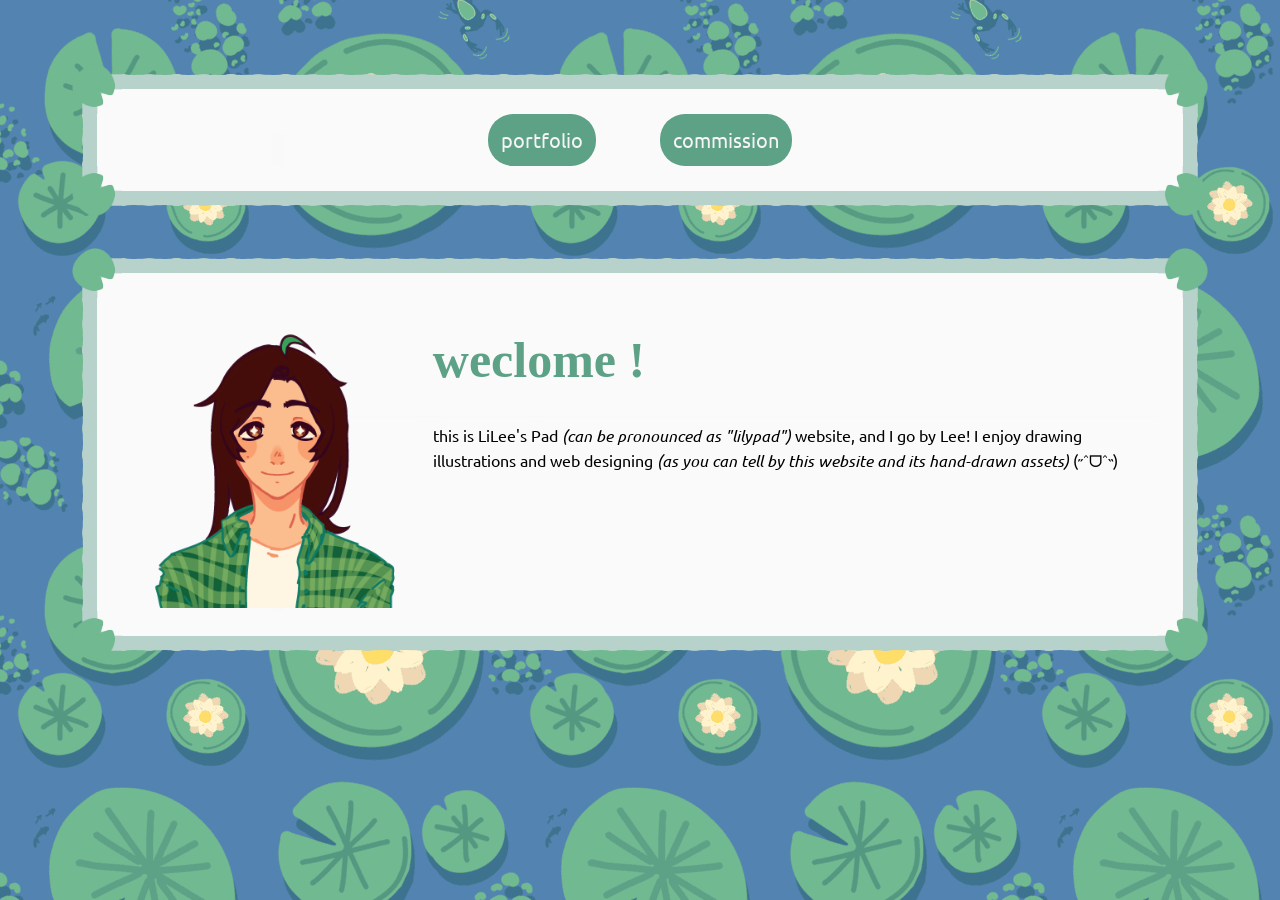
==== index.html @ 4ccf8690 "completed website question mark" ====
<!DOCTYPE html>
<html lang="en">
    <head>
        <meta charset="UTF-8">
        <meta name="viewport" content="width=device-width, initial-scale=1.0">
        <title>Lee's Lair Website</title>
        <link rel="stylesheet" href="styles.css">
        <link rel="preconnect" href="https://fonts.googleapis.com">
        <link rel="preconnect" href="https://fonts.gstatic.com" crossorigin>
        <link href="https://fonts.googleapis.com/css2?family=Ubuntu:ital,wght@0,300;0,400;0,500;0,700;1,300;1,400;1,500;1,700&display=swap" rel="stylesheet">
        <link href="https://fonts.googleapis.com/css2?family=Fredericka+the+Great&family=Ubuntu:ital,wght@0,300;0,400;0,500;0,700;1,300;1,400;1,500;1,700&display=swap" rel="stylesheet">
    </head>
    <body>
        <div class="wiggle" id="buttons">
            <a href="portfolio.html"><button>portfolio</button></a>
            <a href="https://ko-fi.com/leelair/commissions"><button>commission</button></a>        
        </div>

        <div id="about-me">
            <div class="smallcolumn" id="artistfb">
                <img src="assets/my-art/headshot.png">
            </div>
            <div class="largecolumn">
                <h1>weclome !</h1>
                <p>this is LiLee's Pad <i>(can be pronounced as "lilypad") </i>website, and I go by Lee! I enjoy drawing illustrations and web designing <i>(as you can tell by this website and its hand-drawn assets)</i> (˶ˆᗜˆ˵)</p><br>
            </div>
        </div>
    </body>
    <script src="script.js"></script> 
</html>
---- styles.css ----
.ubuntu-regular {
  font-family: "Ubuntu", sans-serif;
  font-weight: 400;
  font-style: normal;
}

.ubuntu-bold {
  font-family: "Ubuntu", sans-serif;
  font-weight: 700;
  font-style: normal;
}

.ubuntu-regular-italic {
  font-family: "Ubuntu", sans-serif;
  font-weight: 400;
  font-style: italic;
}

.ubuntu-bold-italic {
  font-family: "Ubuntu", sans-serif;
  font-weight: 700;
  font-style: italic;
}

.fredericka-the-great-regular {
  font-family: "Fredericka the Great", serif;
  font-weight: 400;
  font-style: normal;
}


body {
  font-family: "Ubuntu", sans-serif;
  background-image: url(assets/my-art/BGWeb25.png);
  background-repeat: repeat;
}

@keyframes wiggle {
    0% { transform: rotate(0deg); }
   80% { transform: rotate(0deg); }
   85% { transform: rotate(5deg); }
   95% { transform: rotate(-5deg); }
  100% { transform: rotate(0deg); }
}

.slideshow-fade {
  animation-name: fade;
  animation-duration: 3.5s;
}

@keyframes fade {
  from {opacity: .4}
  to {opacity: 1}
}

#buttons {
    display: flex;
    align-items: center;
    justify-content: center;
    margin-top: 5vw;
    /* background-color: green; */
}

#buttons.wiggle button:hover {
    background-color: #2e3118;
    color: whitesmoke;
    animation: wiggle 0.5s;
}

* {box-sizing:border-box}

.slideshow-container {
  max-width: 100%;
  position: relative;
  margin: auto;
}

/*media queries for phone*/
@media screen and (max-width: 600px) {
  h1 {
    font-family: serif;
    color: #5da186;
    font-size: 35px;
  }

  p {
    line-height: 1.5;
  }

  #buttons {
    border: 30px solid transparent;
    border-image: url(assets/my-art/borderimg.png) 250 round;
    background-image: url(assets/my-art/divbgimg.png);
    background-repeat: no-repeat;
    background-size: 100% 100%;
    margin-left: 2.5vw;
    margin-right: 2.5vw;
  }

  #buttons button {
      font-family: "Ubuntu", sans-serif;
      border: none;
      border-radius: 15px;
      margin-left: 2.5vw;
      margin-right: 2.5vw;
      padding: 1vw;
      padding-left: 2.5vw;
      padding-right: 2.5vw;
      background-color: #5da186;
      color: whitesmoke;
      font-size: 15px;
  }

  #about-me {
    border: 30px solid transparent;
    border-image: url(assets/my-art/borderimg.png) 250 round;
    background-image: url(assets/my-art/divbgimg.png);
    background-repeat: no-repeat;
    background-size: 100% 100%;
    margin-top: 2.5vw;
    margin-left: 2.5vw;
    margin-right: 2.5vw;
  }

  .smallcolumn {
    width: 100%;
  }

  .smallcolumn img {
    max-width: 100%;
  }

  .largecolumn {
    width: 100%;
    font-family: "Ubuntu", sans-serif;
  }

  #portfolio {
    display: block;
    border: 30px solid transparent;
    border-image: url(assets/my-art/borderimg.png) 250 round;
    background-image: url(assets/my-art/divbgimg.png);
    background-repeat: no-repeat;
    background-size: 100% 100%;
    margin-top: 2.5vw;
    margin-left: 2.5vw;
    margin-right: 2.5vw;
  }

  .projectimg img {
    width: 100%;
  }

  .slideshow-container {
    width: 100%;
  }
}

/* desktop screen */
@media only screen and (min-width: 768px) {
  h1 {
    font-family: serif;
    color: #5da186;
    font-size: 50px;
  }

  p {
    line-height: 1.5;
  }

  #buttons {
    border: 50px solid transparent;
    border-image: url(assets/my-art/borderimg.png) 250 round;
    background-image: url(assets/my-art/divbgimg.png);
    background-repeat: no-repeat;
    background-size: 100% 100%;
    margin-left: 5vw;
    margin-right: 5vw;
  }

  #buttons button {
      font-family: "Ubuntu", sans-serif;
      border: none;
      border-radius: 25px;
      margin-left: 2.5vw;
      margin-right: 2.5vw;
      padding: 1vw;
      background-color: #5da186;
      color: whitesmoke;
      font-size: 20px;
  }

  #about-me {
    border: 50px solid transparent;
    border-image: url(assets/my-art/borderimg.png) 250 round;
    background-image: url(assets/my-art/divbgimg.png);
    background-repeat: no-repeat;
    background-size: 100% 100%;
    margin-top: 2.5vw;
    margin-left: 5vw;
    margin-right: 5vw;
    display: flex;
  }

  .smallcolumn {
    width: 30%;
  }

  .smallcolumn img {
    max-width: 100%;
  }

  .largecolumn {
    width: 70%;
    font-family: "Ubuntu", sans-serif;
  }

  #portfolio {
    display: block;
    border: 50px solid transparent;
    border-image: url(assets/my-art/borderimg.png) 250 round;
    background-image: url(assets/my-art/divbgimg.png);
    background-repeat: no-repeat;
    background-size: 100% 100%;
    margin-top: 2.5vw;
    margin-left: 5vw;
    margin-right: 5vw;
  }

  .projectcolumns {
    display: flex;
  }

  .projectimg img {
    width: 100%;
  }

  .slideshow-container {
    width: 60%;
  }
}
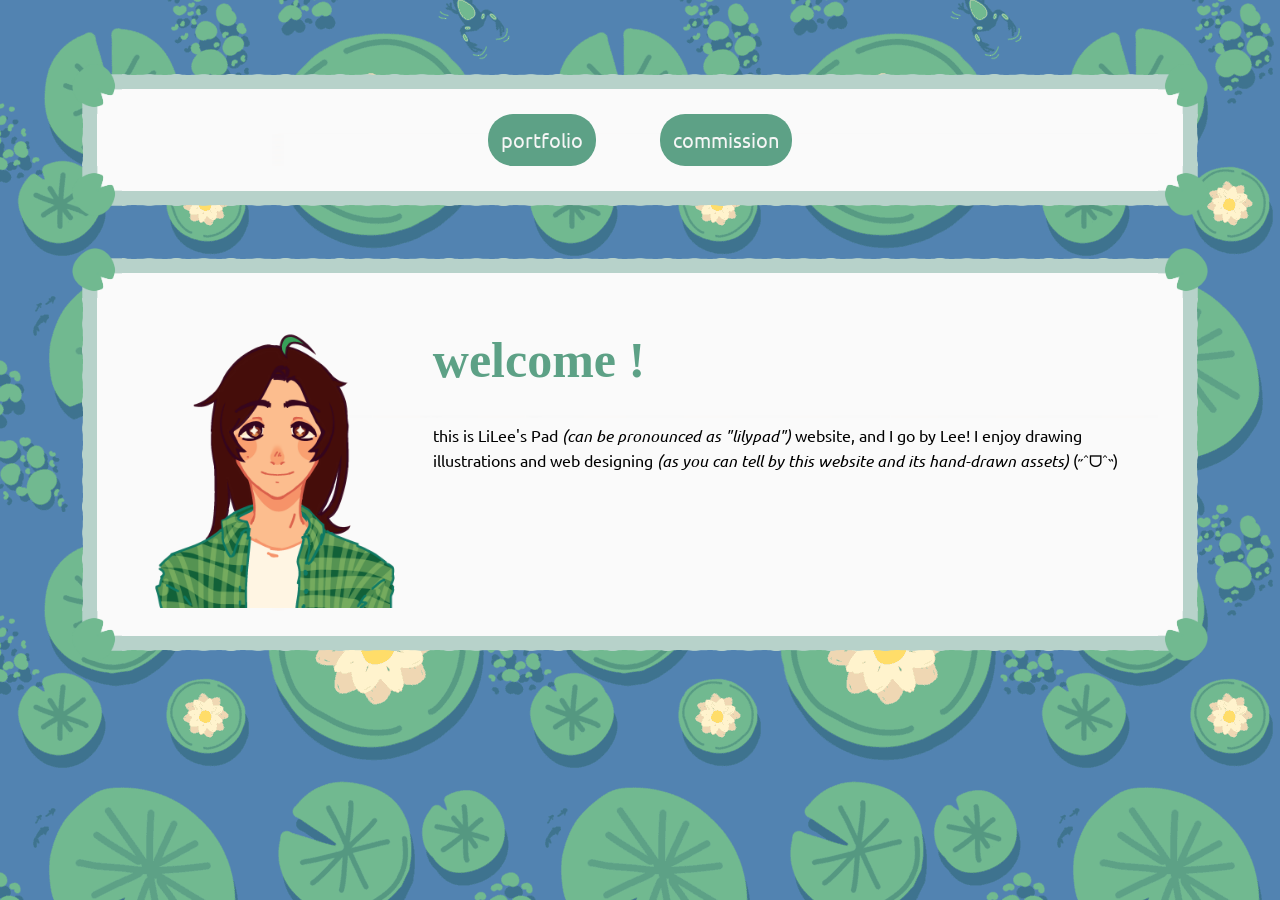
==== commit c340237b: "typo whoops" ====
--- a/index.html
+++ b/index.html
@@ -21,7 +21,7 @@
                 <img src="assets/my-art/headshot.png">
             </div>
             <div class="largecolumn">
-                <h1>weclome !</h1>
+                <h1>welcome !</h1>
                 <p>this is LiLee's Pad <i>(can be pronounced as "lilypad") </i>website, and I go by Lee! I enjoy drawing illustrations and web designing <i>(as you can tell by this website and its hand-drawn assets)</i> (˶ˆᗜˆ˵)</p><br>
             </div>
         </div>
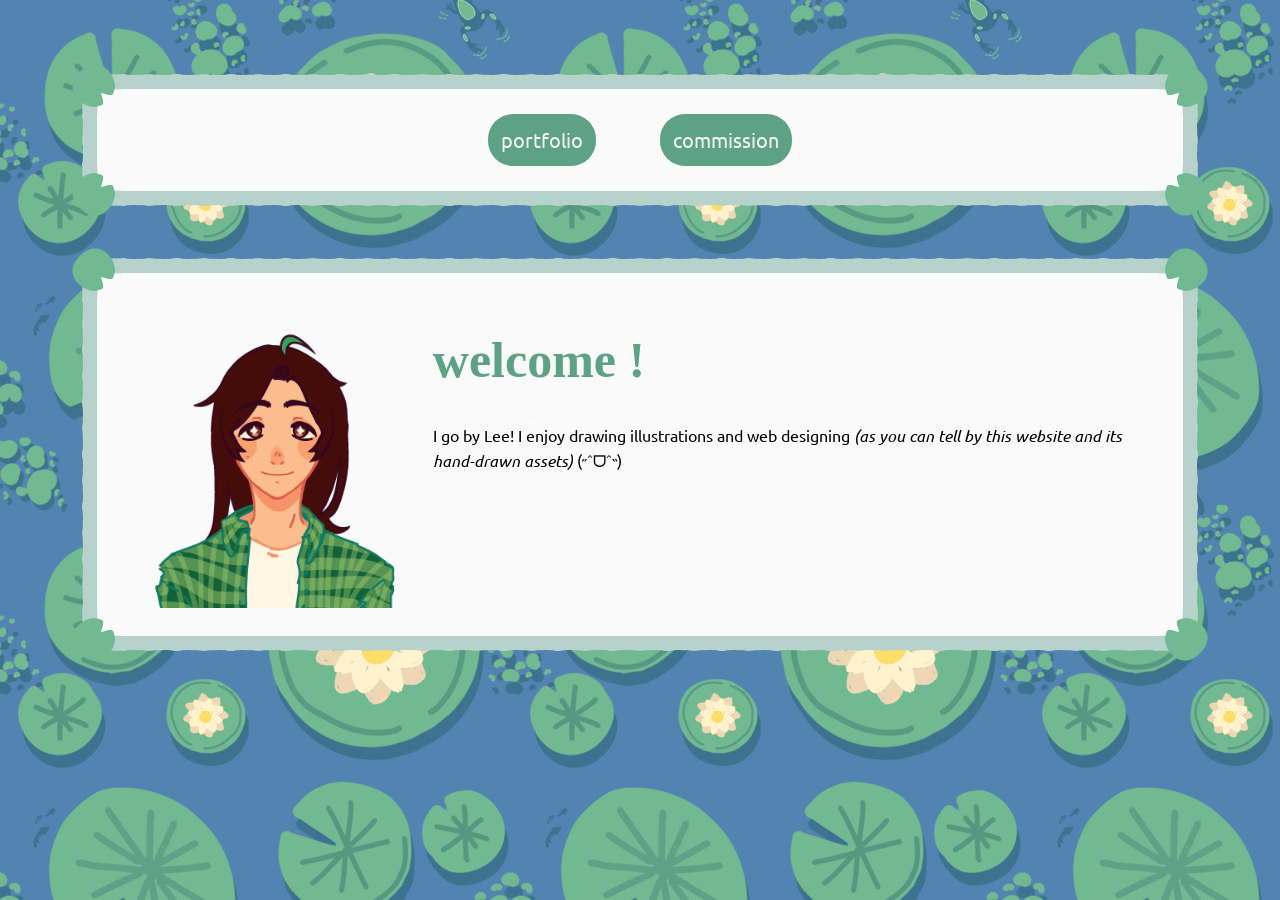
==== commit 63f0aec5: "update index.html" ====
--- a/index.html
+++ b/index.html
@@ -22,7 +22,7 @@
             </div>
             <div class="largecolumn">
                 <h1>welcome !</h1>
-                <p>this is LiLee's Pad <i>(can be pronounced as "lilypad") </i>website, and I go by Lee! I enjoy drawing illustrations and web designing <i>(as you can tell by this website and its hand-drawn assets)</i> (˶ˆᗜˆ˵)</p><br>
+                <p>I go by Lee! I enjoy drawing illustrations and web designing <i>(as you can tell by this website and its hand-drawn assets)</i> (˶ˆᗜˆ˵)</p><br>
             </div>
         </div>
     </body>
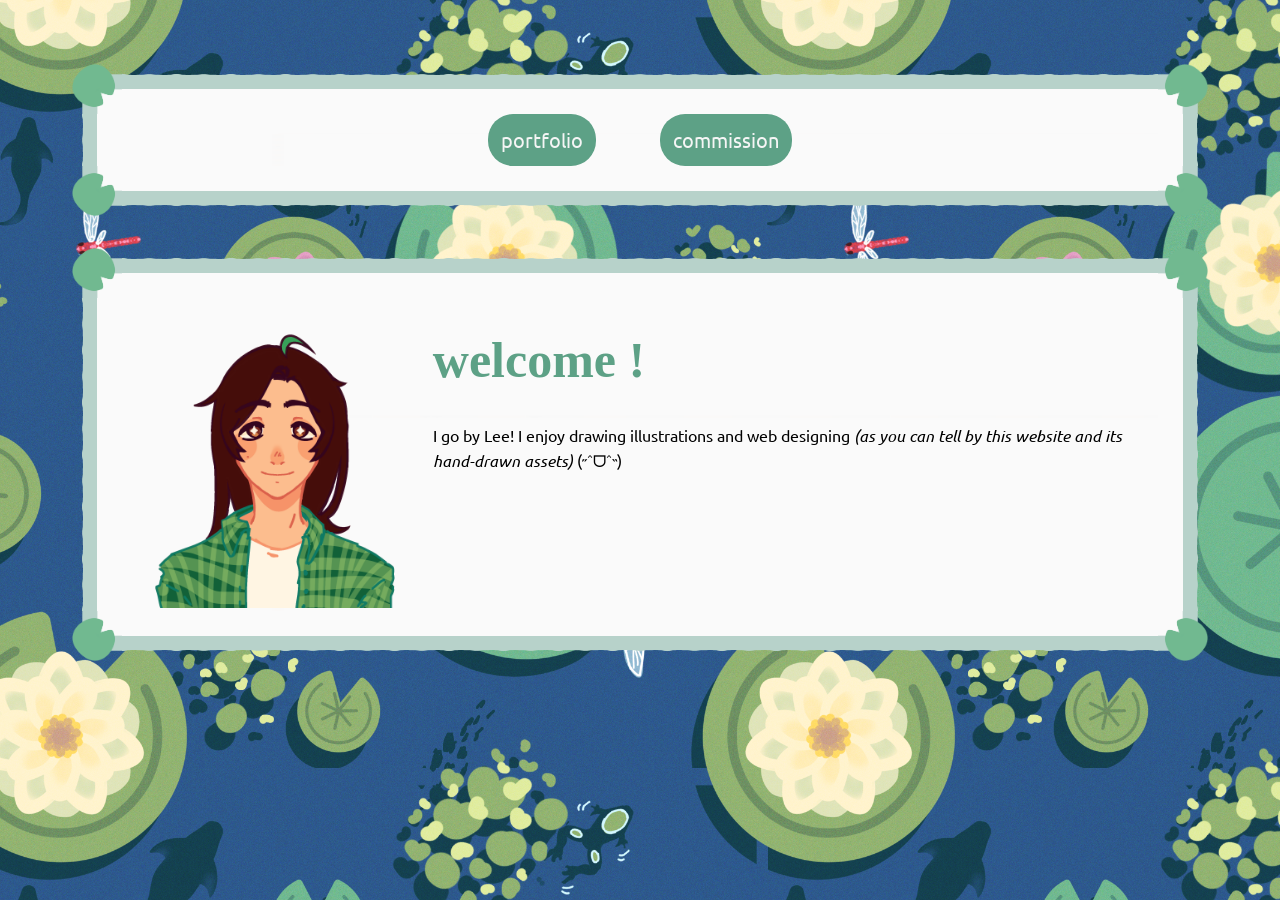
==== commit 73f90e9d: "changed background and added favicon" ====
--- a/index.html
+++ b/index.html
@@ -8,7 +8,7 @@
         <link rel="preconnect" href="https://fonts.googleapis.com">
         <link rel="preconnect" href="https://fonts.gstatic.com" crossorigin>
         <link href="https://fonts.googleapis.com/css2?family=Ubuntu:ital,wght@0,300;0,400;0,500;0,700;1,300;1,400;1,500;1,700&display=swap" rel="stylesheet">
-        <link href="https://fonts.googleapis.com/css2?family=Fredericka+the+Great&family=Ubuntu:ital,wght@0,300;0,400;0,500;0,700;1,300;1,400;1,500;1,700&display=swap" rel="stylesheet">
+        <link rel="icon" type="image/x-icon" href="assets/my-art/logofav.png">
     </head>
     <body>
         <div class="wiggle" id="buttons">
--- a/styles.css
+++ b/styles.css
@@ -22,16 +22,9 @@
   font-style: italic;
 }
 
-.fredericka-the-great-regular {
-  font-family: "Fredericka the Great", serif;
-  font-weight: 400;
-  font-style: normal;
-}
-
-
 body {
   font-family: "Ubuntu", sans-serif;
-  background-image: url(assets/my-art/BGWeb25.png);
+  background-image: url(assets/my-art/BGWeb.png);
   background-repeat: repeat;
 }
 
@@ -231,6 +224,12 @@
     display: flex;
   }
 
+  .projectimg {
+    padding: 1.5vw;
+    max-width: 500px;
+    min-width: 200px;
+  }
+
   .projectimg img {
     width: 100%;
   }
